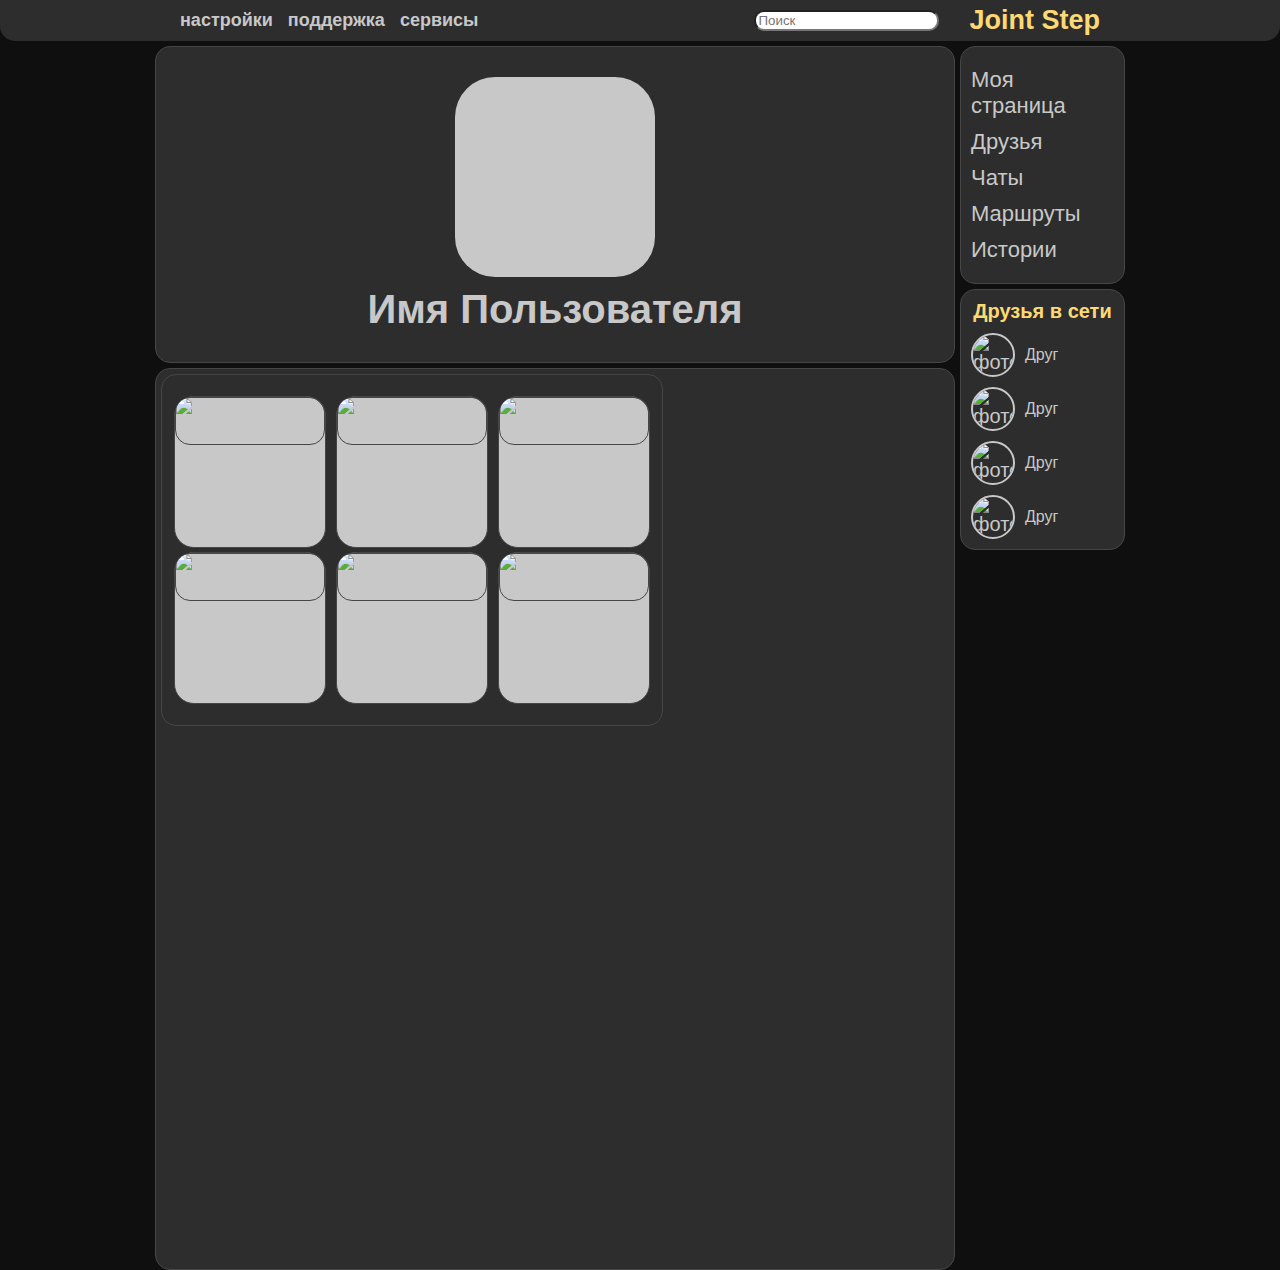
==== index.html @ c3eddc9b "start working" ====
<!DOCTYPE html>
<html lang="ru">
<head>
    <meta charset="UTF-8">
    <meta name="viewport" content="width=device-width, initial-scale=1.0">
    <title>Joint Step</title>
    <link rel="stylesheet" href="./css/style.css">
</head>
<body>
    <nav class="nav-container">
        <div class="nav-items">
            <ul class="nav-left-ul">
                <li class="nav-bar"><a href="#">настройки</a></li>
                <li class="nav-bar"><a href="#">поддержка</a></li>
                <li class="nav-bar"><a href="#">сервисы</a></li>
            </ul>

            <div class="top-home">
                <input class="search-panel" type="text" placeholder="Поиск">
                <h2 class="logo-header">Joint Step</h2>
            </div>
        </div>
    </nav>


    <div class="main">
        <div class="context-menu">
            <div class="profile">
                <div class="avatar"> </div>
                <div class="profile-text">
                    <h1 class="person-name">Имя Пользователя</h1>
                </div>
            </div>
            <div class="iternal-content">
                <div class="container-image">
                    <ul class="image-block">
                        <li class="user-images-li">

                            <img class="user-image" src="" alt="фото пользователя">
                        </li>
                        <li class="user-images-li">
                            <img class="user-image" src="" alt="фото пользователя">
                        </li>
                        <li class="user-images-li">
                            <img class="user-image" src="" alt="фото пользователя">
                        </li>
                        <li class="user-images-li">
                            <img class="user-image" src="" alt="фото пользователя">
                        </li>
                        <li class="user-images-li">
                            <img class="user-image" src="" alt="фото пользователя">
                        </li>
                        <li class="user-images-li">
                            <img class="user-image" src="" alt="фото пользователя">
                        </li>
                    </ul>
                </div>
            </div>
        </div>

        <div class="right-context-box">
            <div class="container-right">
                <ul>
                    <div class="right-text">
                    <li><a href="#">Моя страница</a></li>
            </div>
            <div class="right-text">
                <li><a href="#">Друзья</a></li>
            </div>
            <div class="right-text">
                <li><a href="">Чаты</a></li>
            </div>
            <div class="right-text">
                <li><a href="#">Маршруты</a></li>
            </div>
            <div class="right-text">
                <li><a href="#">Истории</a></li>
            </div>
            </ul>
        </div>

        <div class="container-friends">
            <h2 class="friend-h2">Друзья в сети</h2>
            <ul class="friend-ul">
                <li class="friend-wrapper">
                    <img class="friend-image" src="" alt="фото профиля">
                    <a href="#" class="friend-name">Друг</a>
                </li>
                <li class="friend-wrapper">
                    <img class="friend-image" src="" alt="фото профиля">
                    <a href="#" class="friend-name">Друг</a>
                </li>
                <li class="friend-wrapper">
                    <img class="friend-image" src="" alt="фото профиля">
                    <a href="#" class="friend-name">Друг</a>
                </li>
                <li class="friend-wrapper">
                    <img class="friend-image" src="" alt="фото профиля">
                    <a href="#" class="friend-name">Друг</a>
                </li>
        </div>
        </ul>
    </div>
    </div>
    </div>
</body>
</html>
---- css/style.css ----
@import url(./nav-panel/nav-panel.css);
@import url(./logo/logo.css);
@import url(./container-friends/container-friends.css);
@import url(./profile/profile.css);
@import url(./reg-site/nav-panel-layout.css);
@import url(./reg-site/reg-site.css);
@import url(./right-context-box/right-content-block.css);
@import url(./iternal-content/iternal-content.css);

/* Главная разметка в Layout*/
/* .layout-body{

} */

/* Основной блок */
a {
    text-decoration: none;
    color: rgb(200, 200, 200);
}
html {
    font-family: 'Gill Sans', 'Gill Sans MT', Calibri, 'Trebuchet MS', sans-serif;
    color: rgb(200, 200, 200);
    background-color: rgb(15, 15, 15);
}
body {
    margin: 0;
    font-weight: 500;
    font-size: 20px;
}

.main {

    display: flex;
    flex-direction: row;
    justify-content: center;
}


/* Центральное контекстное окно */

.context-menu {
    width: 800px;
    height: 100vh;
    border-width: 0, 5px;
}
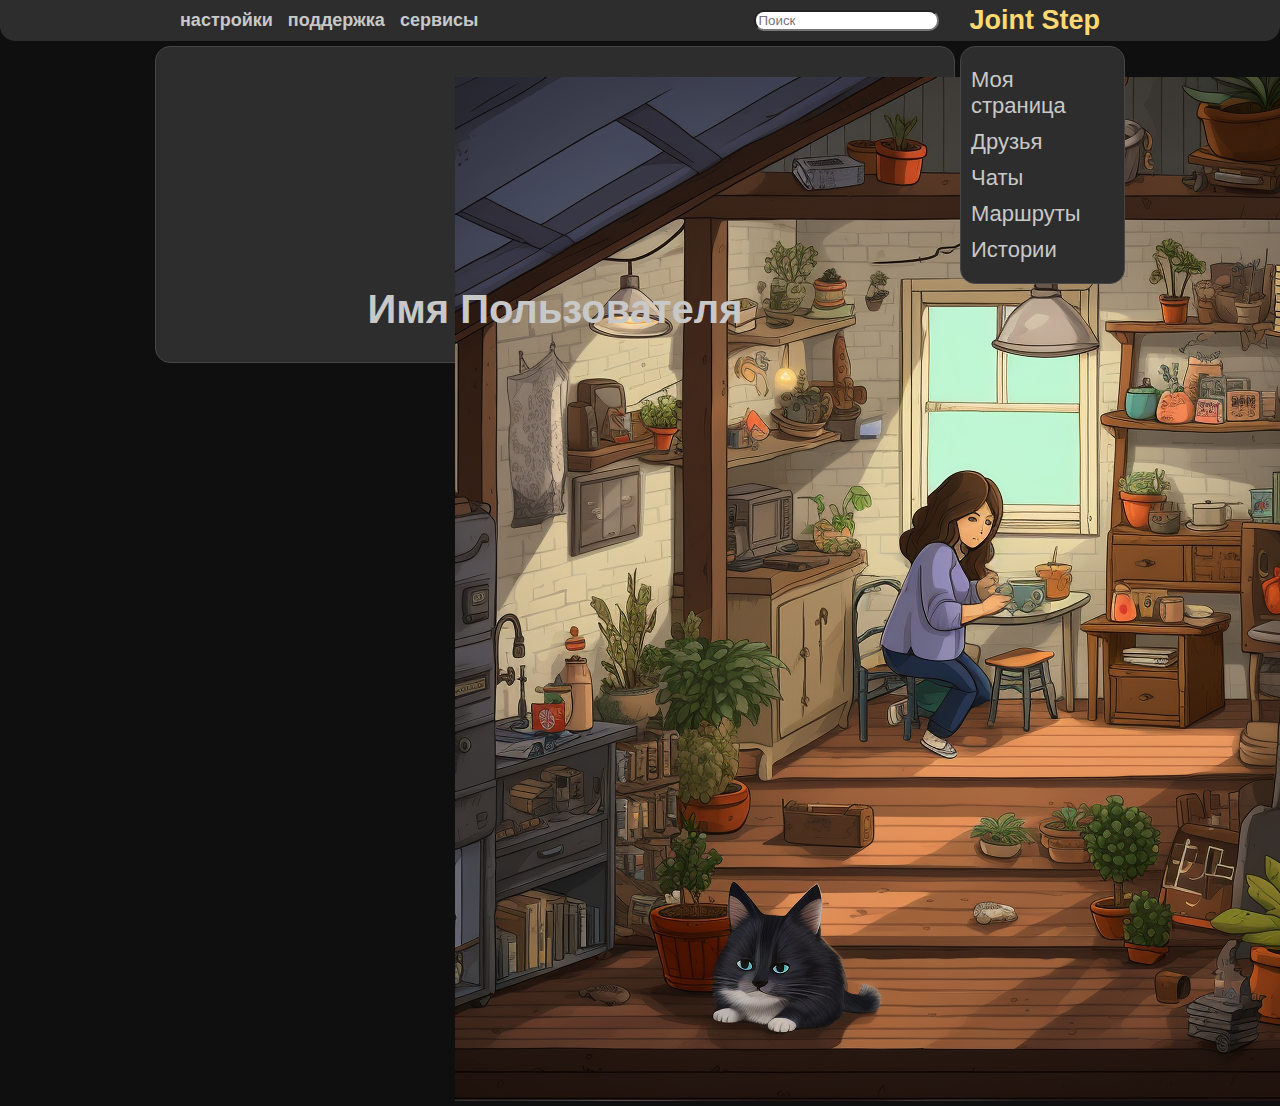
==== commit b04b394c: "+" ====
--- a/index.html
+++ b/index.html
@@ -6,102 +6,18 @@
     <title>Joint Step</title>
     <link rel="stylesheet" href="./css/style.css">
 </head>
+<header>
+
+</header>
 <body>
-    <nav class="nav-container">
-        <div class="nav-items">
-            <ul class="nav-left-ul">
-                <li class="nav-bar"><a href="#">настройки</a></li>
-                <li class="nav-bar"><a href="#">поддержка</a></li>
-                <li class="nav-bar"><a href="#">сервисы</a></li>
-            </ul>
-
-            <div class="top-home">
-                <input class="search-panel" type="text" placeholder="Поиск">
-                <h2 class="logo-header">Joint Step</h2>
-            </div>
-        </div>
-    </nav>
-
-
     <div class="main">
         <div class="context-menu">
-            <div class="profile">
-                <div class="avatar"> </div>
-                <div class="profile-text">
-                    <h1 class="person-name">Имя Пользователя</h1>
-                </div>
-            </div>
-            <div class="iternal-content">
-                <div class="container-image">
-                    <ul class="image-block">
-                        <li class="user-images-li">
+            
+        </div>
+        <div class="right-context-box">
+        </div>
+    </div>
 
-                            <img class="user-image" src="" alt="фото пользователя">
-                        </li>
-                        <li class="user-images-li">
-                            <img class="user-image" src="" alt="фото пользователя">
-                        </li>
-                        <li class="user-images-li">
-                            <img class="user-image" src="" alt="фото пользователя">
-                        </li>
-                        <li class="user-images-li">
-                            <img class="user-image" src="" alt="фото пользователя">
-                        </li>
-                        <li class="user-images-li">
-                            <img class="user-image" src="" alt="фото пользователя">
-                        </li>
-                        <li class="user-images-li">
-                            <img class="user-image" src="" alt="фото пользователя">
-                        </li>
-                    </ul>
-                </div>
-            </div>
-        </div>
-
-        <div class="right-context-box">
-            <div class="container-right">
-                <ul>
-                    <div class="right-text">
-                    <li><a href="#">Моя страница</a></li>
-            </div>
-            <div class="right-text">
-                <li><a href="#">Друзья</a></li>
-            </div>
-            <div class="right-text">
-                <li><a href="">Чаты</a></li>
-            </div>
-            <div class="right-text">
-                <li><a href="#">Маршруты</a></li>
-            </div>
-            <div class="right-text">
-                <li><a href="#">Истории</a></li>
-            </div>
-            </ul>
-        </div>
-
-        <div class="container-friends">
-            <h2 class="friend-h2">Друзья в сети</h2>
-            <ul class="friend-ul">
-                <li class="friend-wrapper">
-                    <img class="friend-image" src="" alt="фото профиля">
-                    <a href="#" class="friend-name">Друг</a>
-                </li>
-                <li class="friend-wrapper">
-                    <img class="friend-image" src="" alt="фото профиля">
-                    <a href="#" class="friend-name">Друг</a>
-                </li>
-                <li class="friend-wrapper">
-                    <img class="friend-image" src="" alt="фото профиля">
-                    <a href="#" class="friend-name">Друг</a>
-                </li>
-                <li class="friend-wrapper">
-                    <img class="friend-image" src="" alt="фото профиля">
-                    <a href="#" class="friend-name">Друг</a>
-                </li>
-        </div>
-        </ul>
-    </div>
-    </div>
-    </div>
+    <script src="./js/main.js" type="module"></script>
 </body>
 </html>